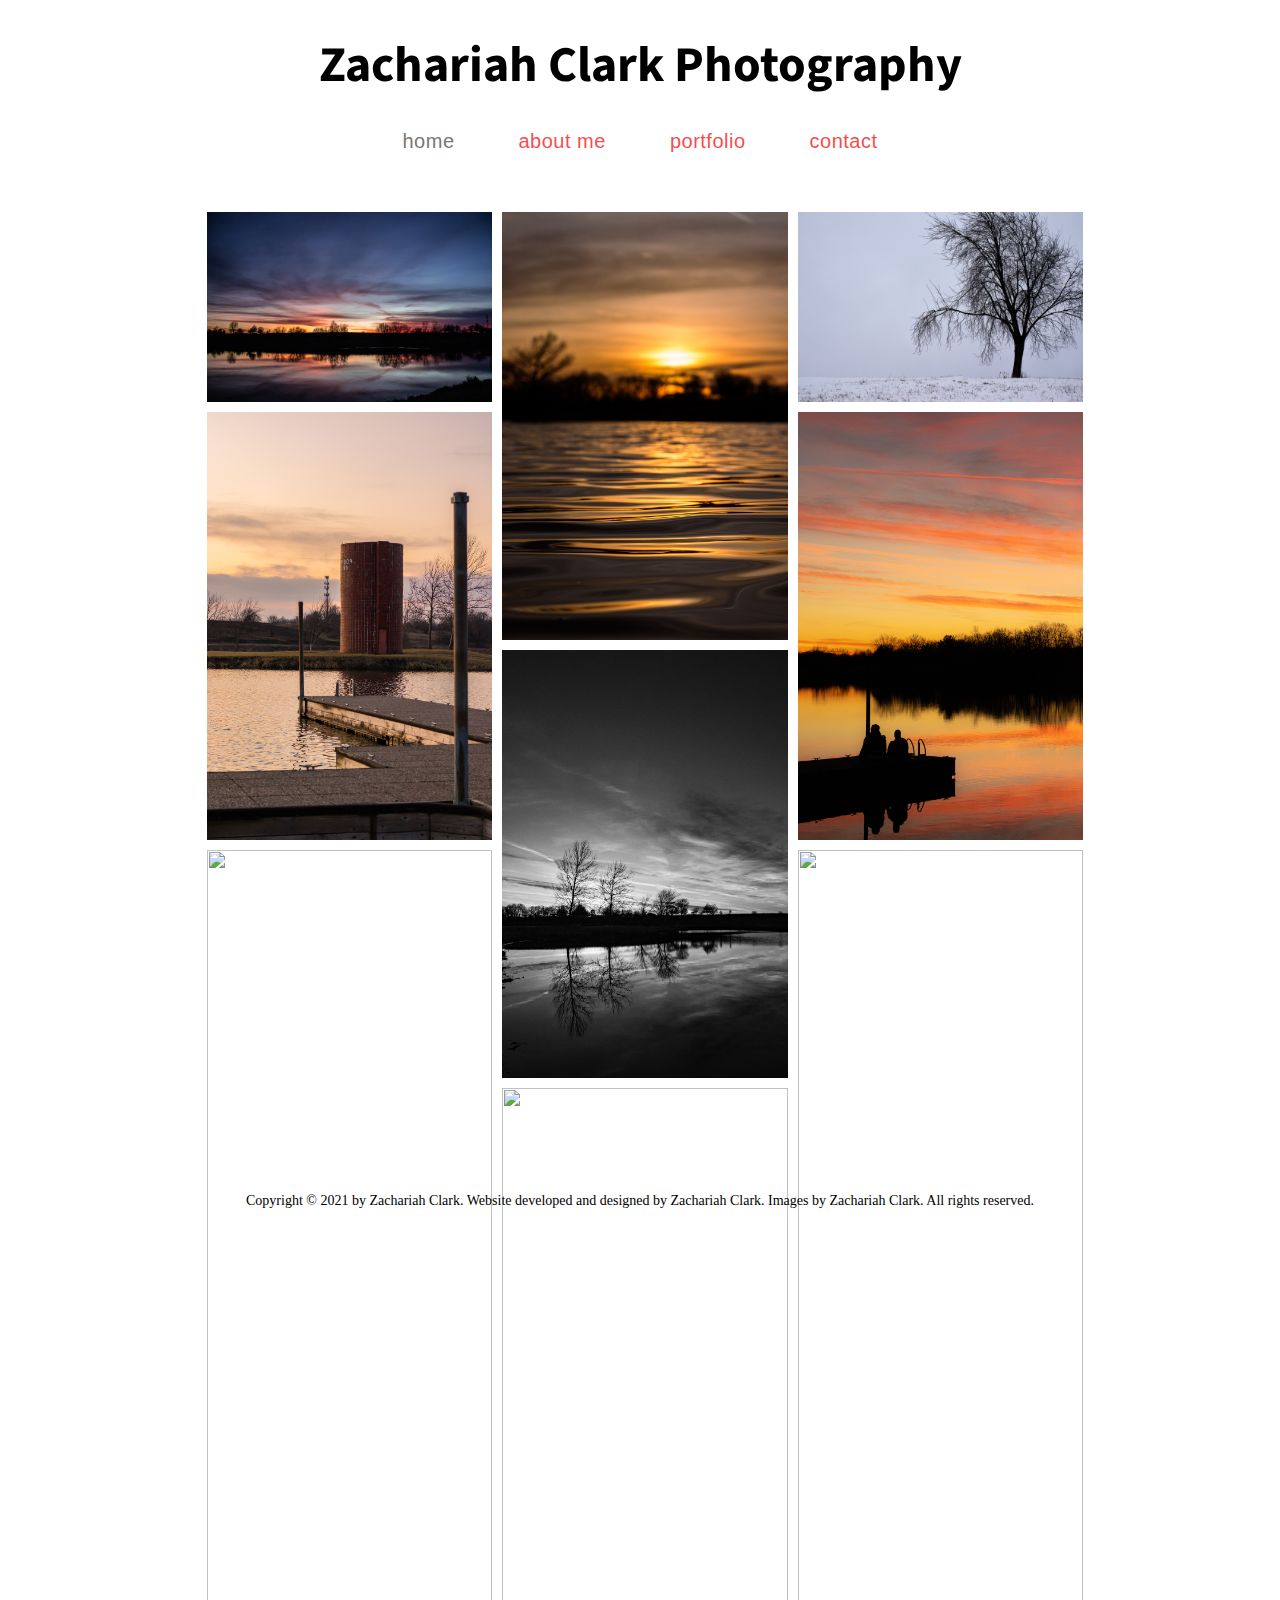
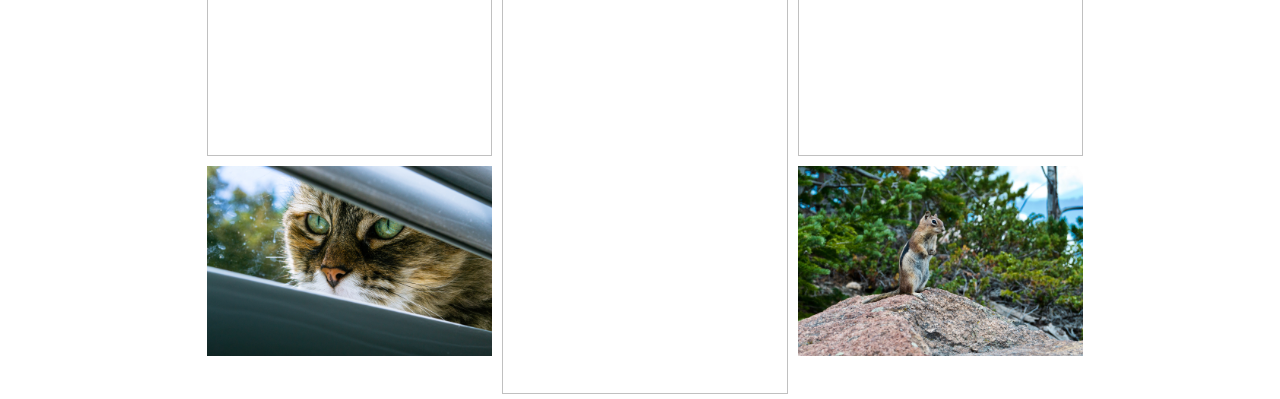
==== index.html @ 91bc2c38 "Create index.html" ====
<html>
    <head>
        <title>Zachariah Clark Photography</title>
        <link rel="stylesheet" href="css/styles.css">
<!--    google fonts -->
        <link rel="preconnect" href="https://fonts.gstatic.com">
<!--    h1 font -->
        <link href="https://fonts.googleapis.com/css2?family=Source+Sans+Pro:wght@600&display=swap" rel="stylesheet">
        <script src="https://kit.fontawesome.com/ba8a3ffac9.js" crossorigin="anonymous"></script>
    </head>
    <body>
        <header>
            <h1>Zachariah Clark Photography</h1>
        </header>
            <!-- Top navigation -->
            <ul class="nav">
              <li><a href="#" id="navactive">Home</a></li>
              <li><a href="about.html">About Me</a></li>
              <li><a href="portfolio.html">Portfolio</a></li>
              <li><a href="contact.html">Contact</a></li>
            </ul><!--
        <div class="sociallinks">
            <a href="https://www.instagram.com/zachariahclarkphotography/" target="_blank"><i id="socialicon" class="fab fa-instagram-square fa-3x"></i></a>
        </div>-->
        <main>
            <div class="gal-row">
                <div class="gal-column">
                    <img src="images/gal-images/7.jpg">
                    <img src="images/gal-images/1.jpg">
                    <img src="images/gal-images/6.jpg">
                    <img src="images/gal-images/9.jpg">
                </div>
                <div class="gal-column">
    
                    <img src="images/gal-images/2.jpg">
                    <img src="images/gal-images/5.jpg">
                    <img src="images/gal-images/3.jpg">
                </div>
                <div class="gal-column">
                    <img src="images/gal-images/8.jpg">
                    <img src="images/gal-images/4.jpg">
                    <img src="images/gal-images/3.jpg">
                    <img src="images/gal-images/10.jpg">
                </div>
            </div>
        </main>
        <footer>
            <div class="sociallinks">
                <a href="https://www.instagram.com/zachariahclarkphotography/" target="_blank"><i id="socialicon" class="fab fa-instagram-square fa-3x"></i></a>
            </div>
            <small>Copyright &copy; 2021 by Zachariah Clark. Website developed and designed by Zachariah Clark. Images by Zachariah Clark. All rights reserved.</small>
        </footer>
    </body>
</html>
---- css/styles.css ----
html {
    background-color: white;
}
body {
    background-color: white;
    margin: 0;
    border: solid 0px rgb(240, 50, 50);
}
header {
    background-color: white;
}
h1 {
    text-align: center;
    color: black;
    font-family: 'Source Sans Pro', sans-serif;
    font-size: 50px;
    margin: 0;
    padding: 30px 5% 15px;
}
main {
    background-color: white;
    padding: 40 15%;
}
footer {
    background-color: white;
    margin: 40 5%;
    text-align: center;
}
footer small {
    color: black;
    font-family: 'Times New Roman';
    font-size: 14;
}


/* top nav bar */
.nav {
    list-style: none;
    margin: 0;
    padding: 0;
    text-align: center;
}
.nav li {
    display: inline;
}
.nav a {
    display: inline-block;
    padding: 14 30px;
    color: rgb(240, 0, 0);
    text-decoration: none;
    font-family: 'arial';
    text-transform: lowercase;
    letter-spacing: .5;
    font-size: 20px;
    transition: 0.2s;
    opacity: 0.7;
}
.nav a:hover {
    opacity: 1;
}

#navactive {
    color: #777;
    transition: 0;
    opacity: 1;
}
#navactive:hover {
    opacity: 1;
}


/* instagram button */
.sociallinks {
    margin: 25;
}
.sociallinks a {
    position: relative;
    float: none;
    color: black;
    text-decoration: underline;
}
#socialicon {}


/* gallery */
.gal-row {
    display: flex;
    flex-wrap: wrap;
    padding: 0 5px;
}
.gal-column {
    flex: 30%;
    max-width: 33.3%;
    padding: 0 5px;
}
.gal-column img {
    margin: 5px;
    vertical-align: middle;
    width: 100%;
    
    /* make it not draggable */
    user-select: none;
    user-drag: none;
    -moz-user-select: none;
    -webkit-user-select: none;
    -webkit-user-drag: none;
    -ms-user-select: none;
}
@media screen and (max-width: 800px) {
    .gal-column {
        flex: 50%;
        max-width: 100%;
    }
}
@media screen and (max-width: 600px) {
    .gal-column {
        flex: 100%;
        max-width: 100%;
    }
}
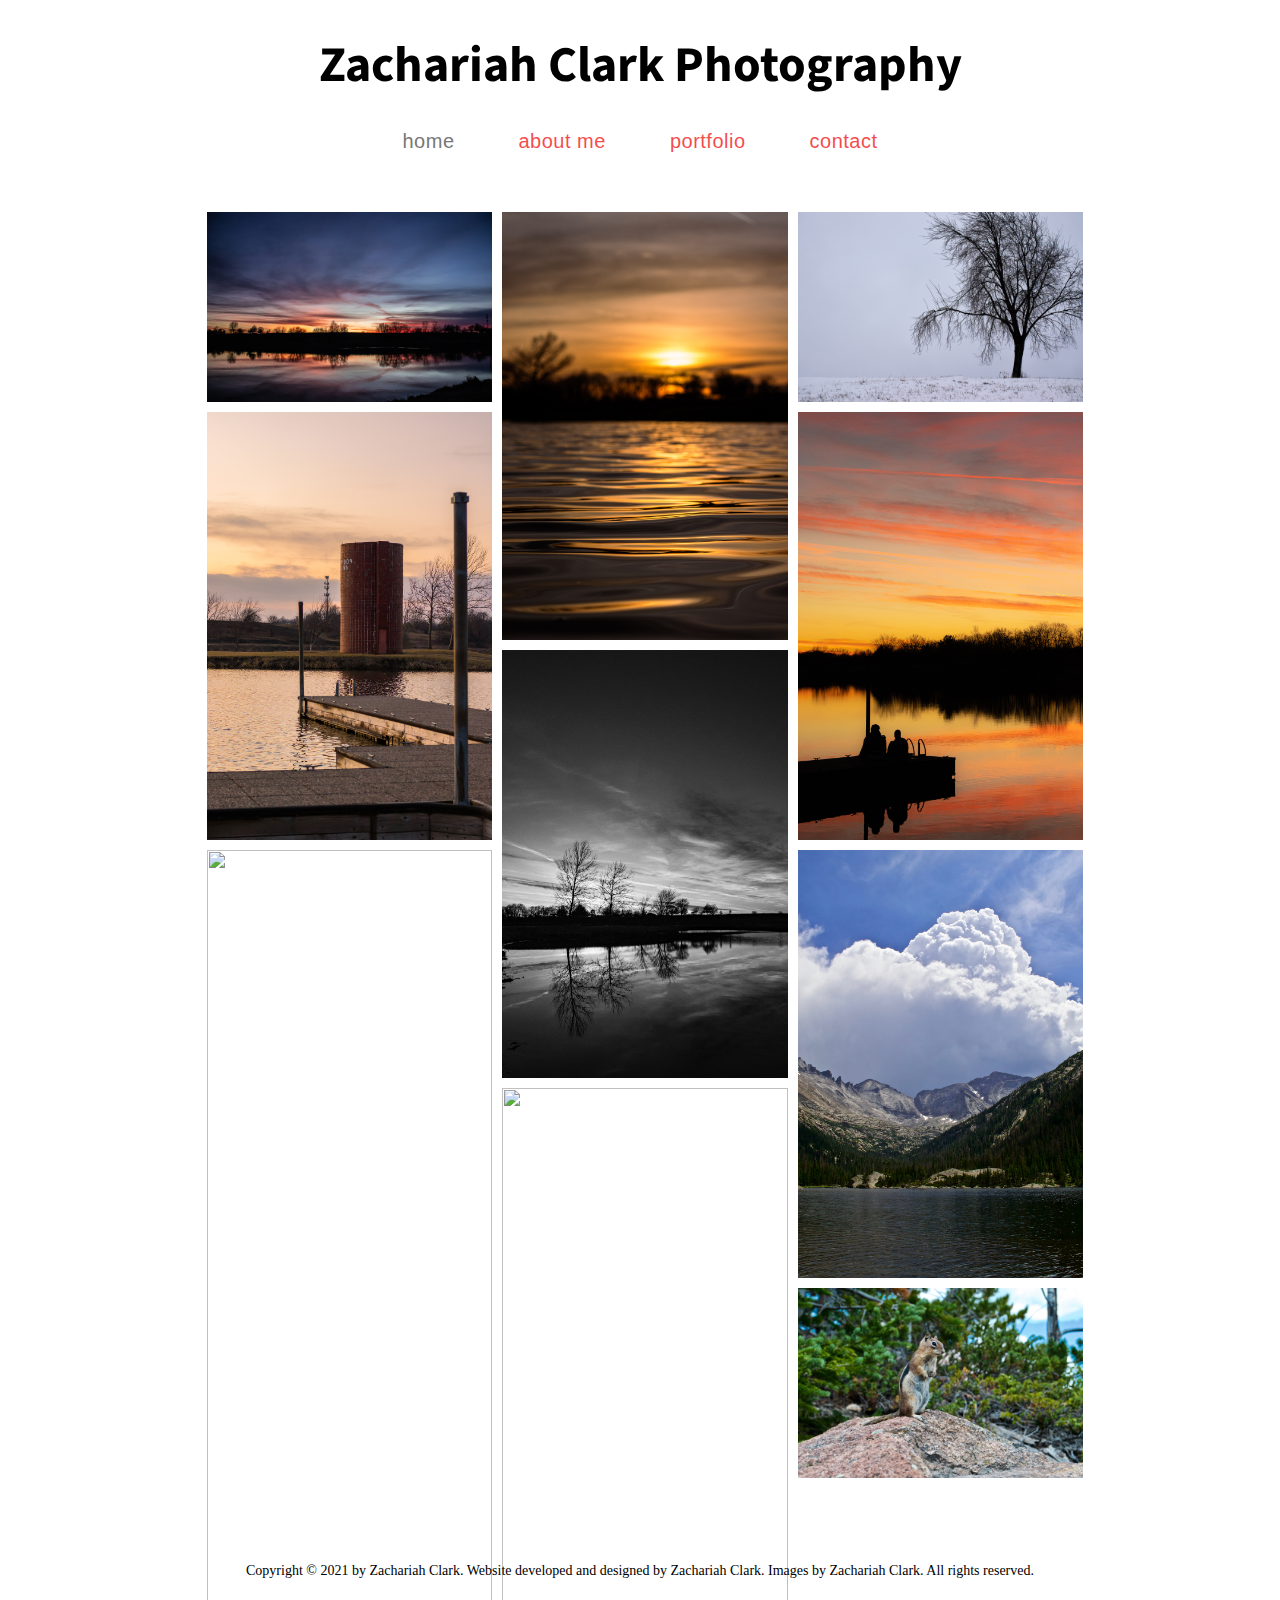
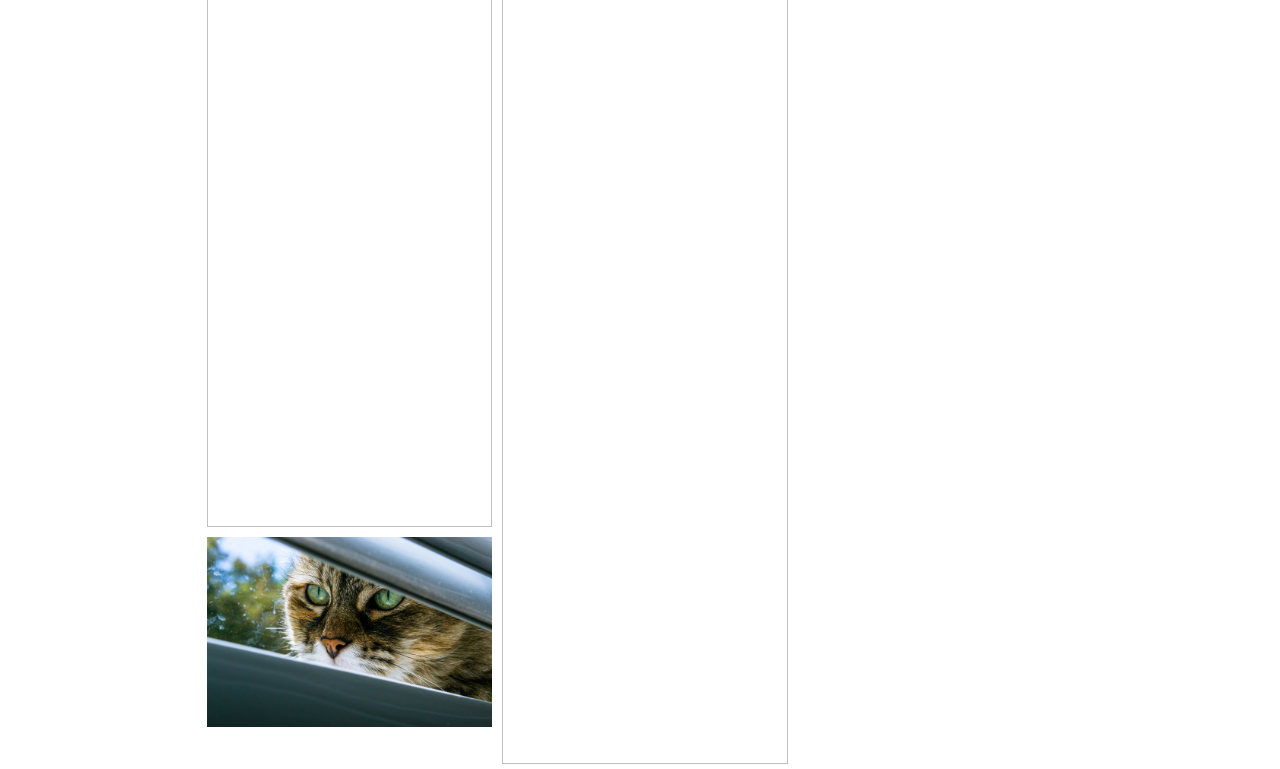
==== commit d31c2f49: "Update index.html" ====
--- a/index.html
+++ b/index.html
@@ -39,7 +39,7 @@
                 <div class="gal-column">
                     <img src="images/gal-images/8.jpg">
                     <img src="images/gal-images/4.jpg">
-                    <img src="images/gal-images/3.jpg">
+                    <img src="images/gal-images/11.jpg">
                     <img src="images/gal-images/10.jpg">
                 </div>
             </div>
